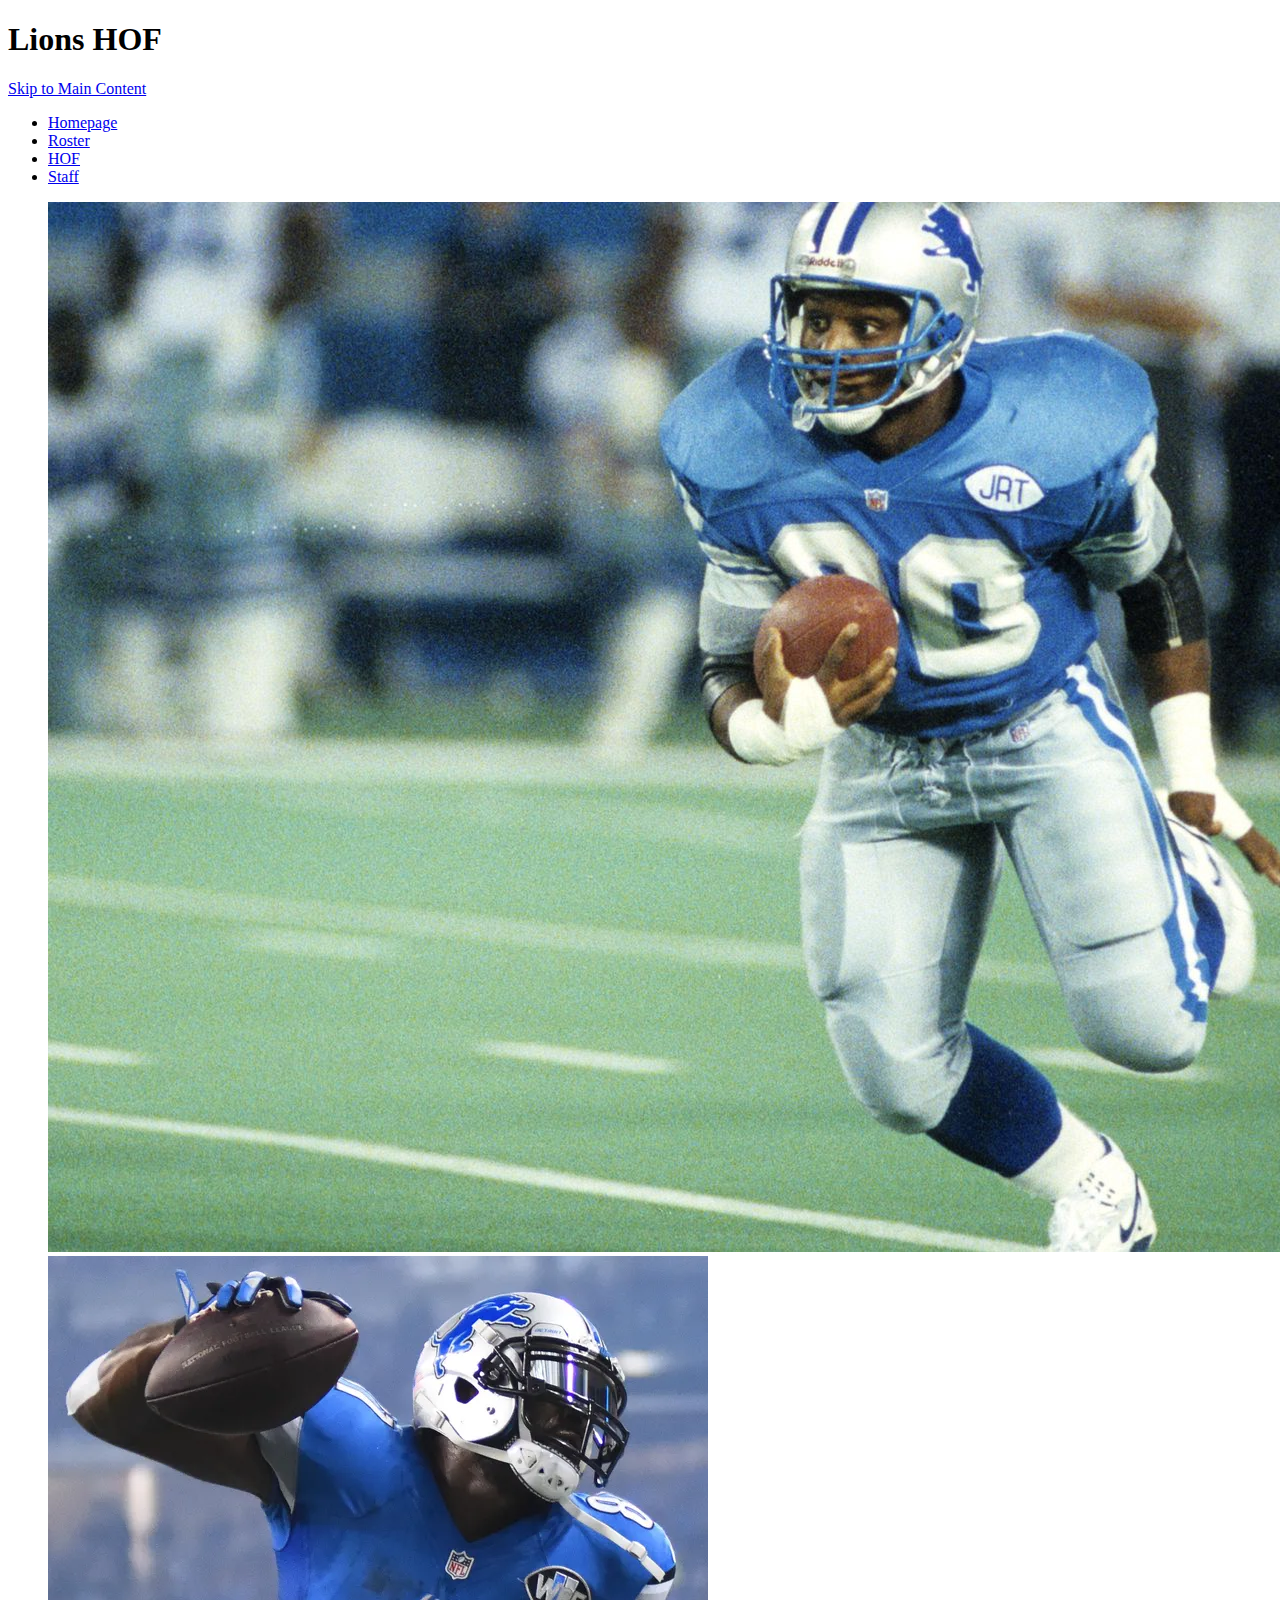
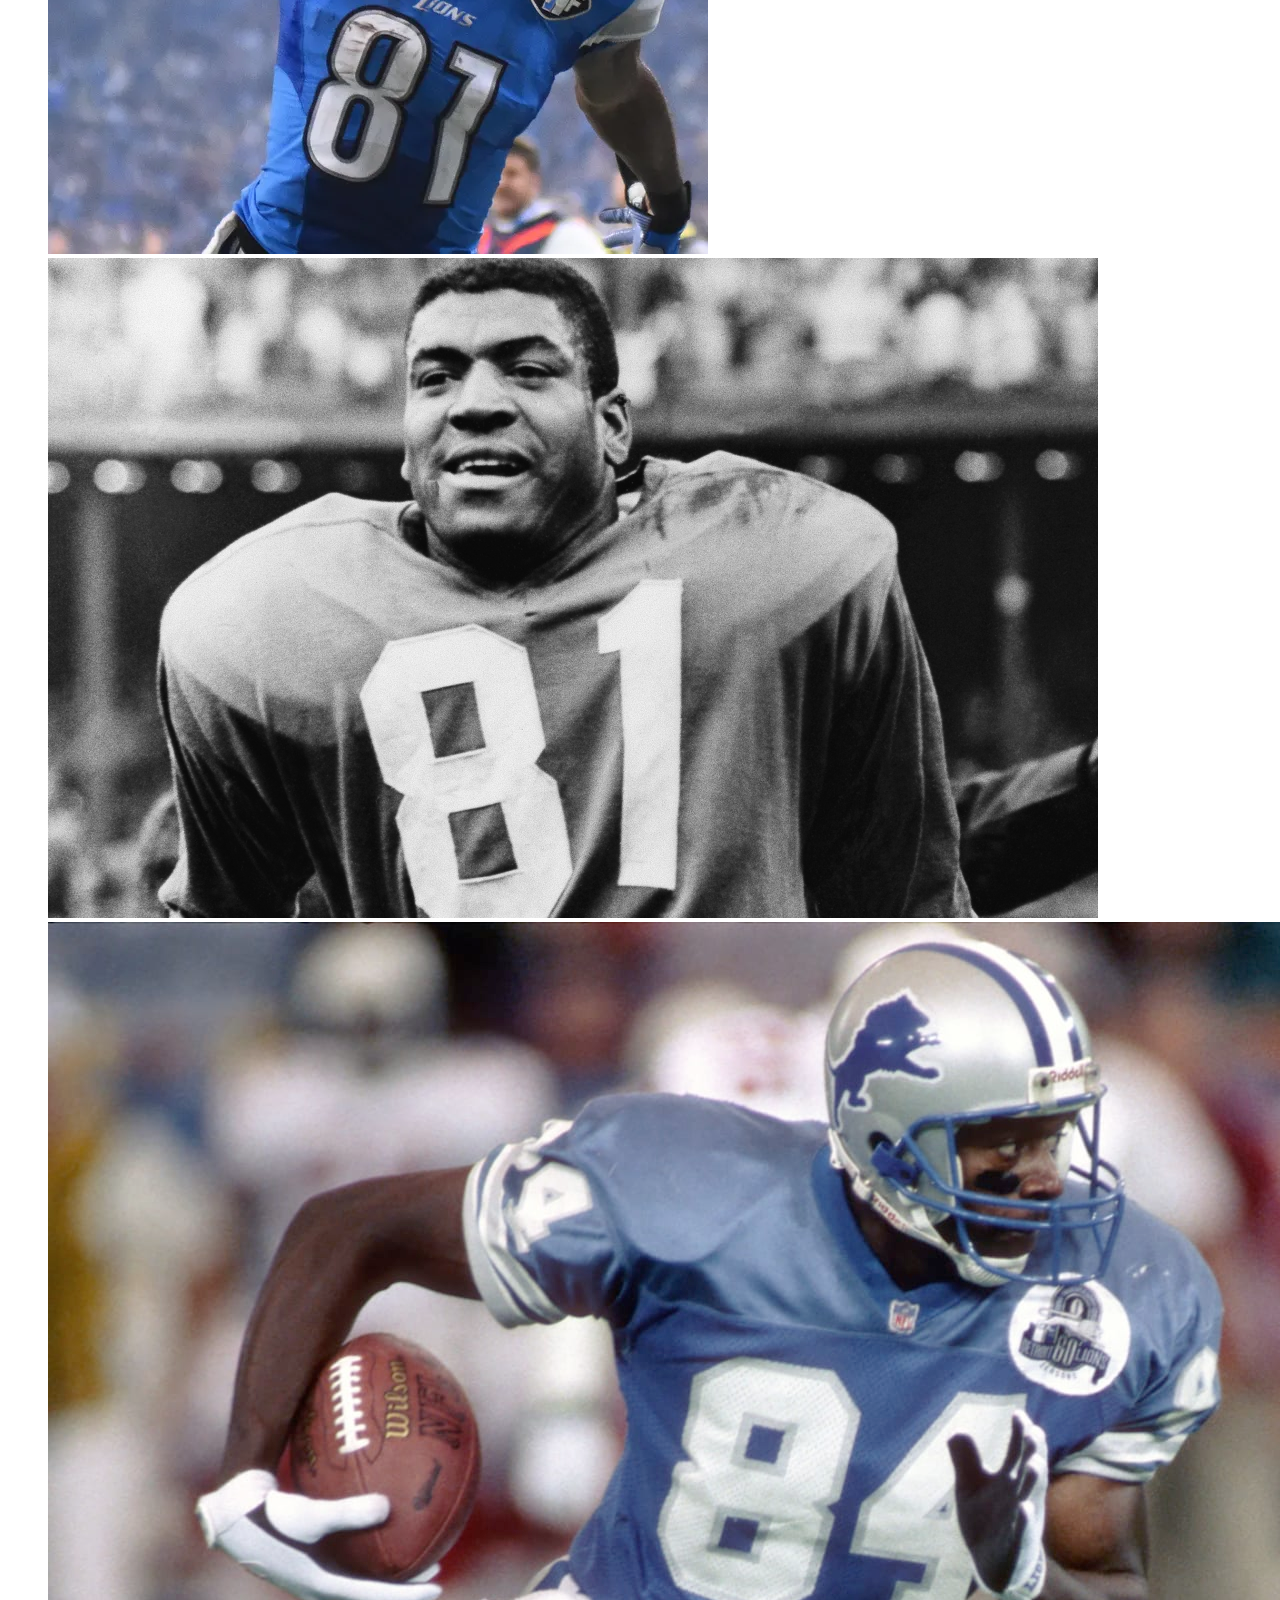
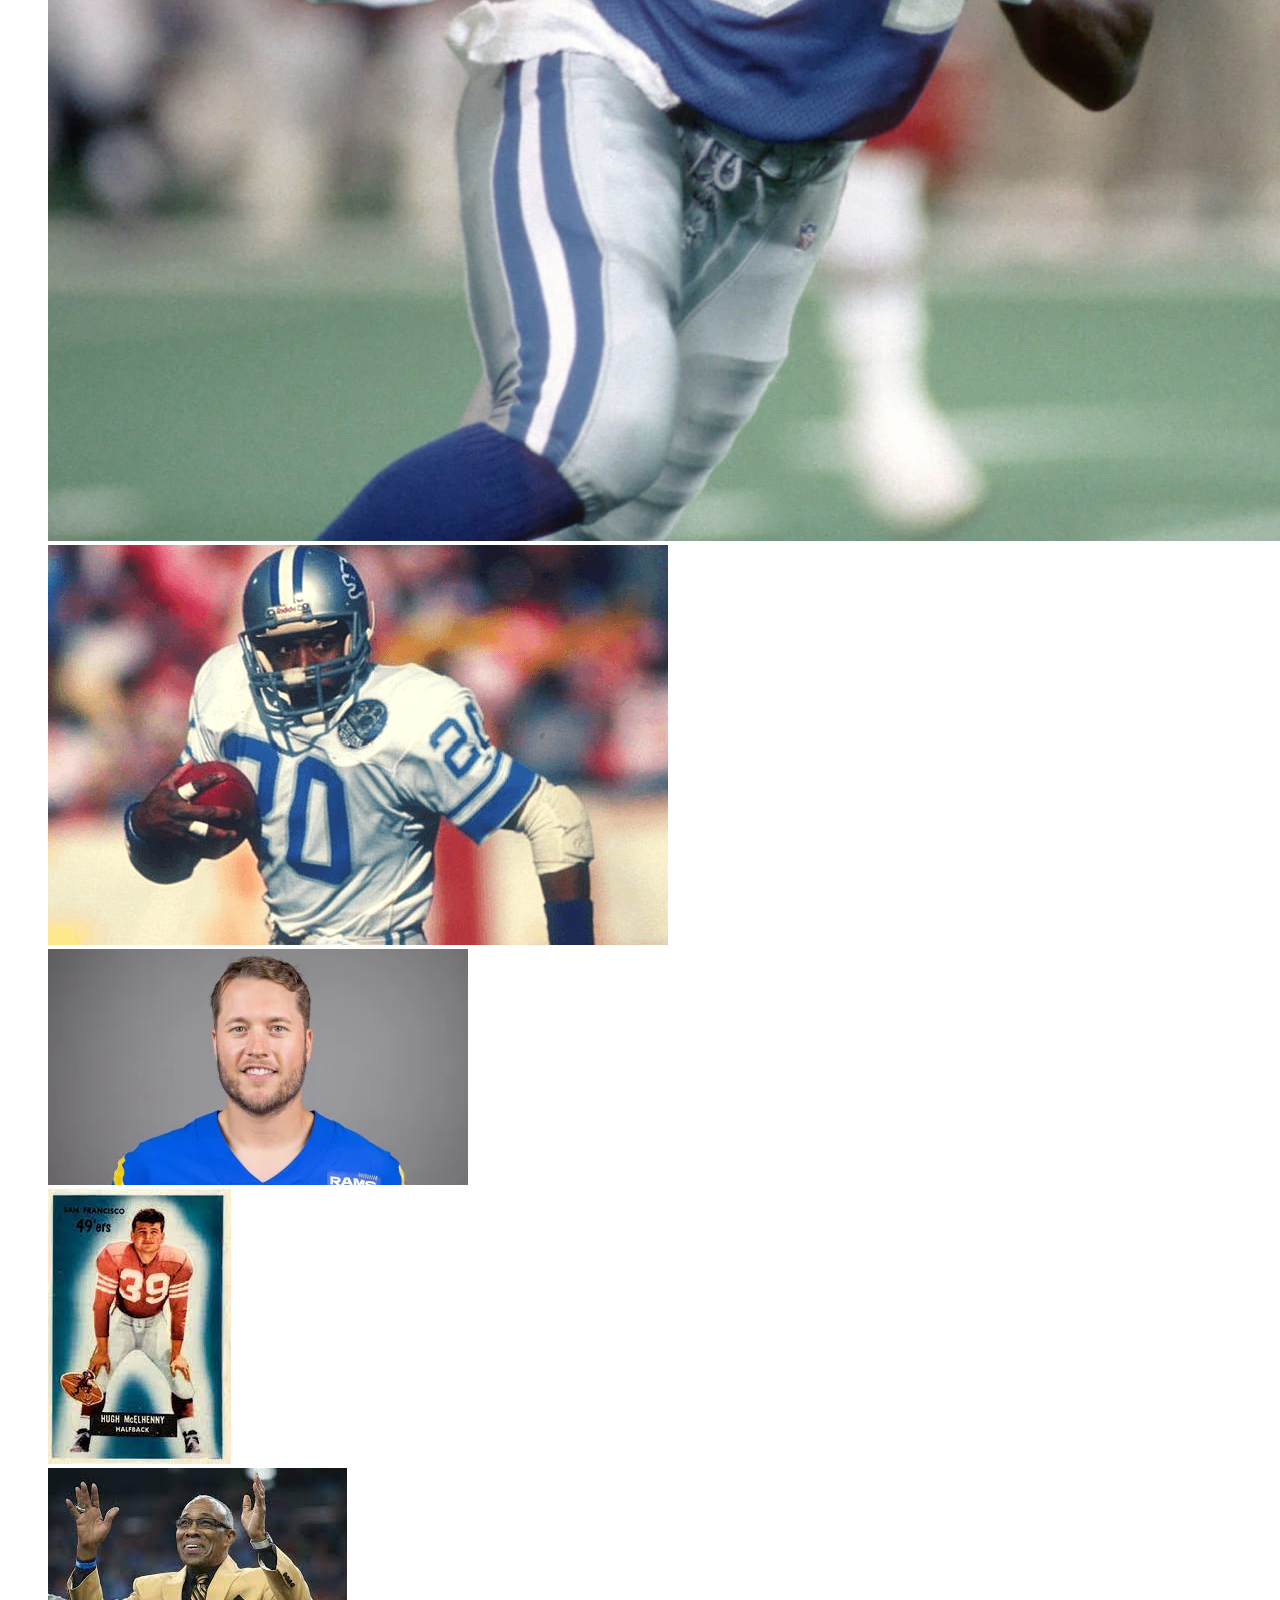
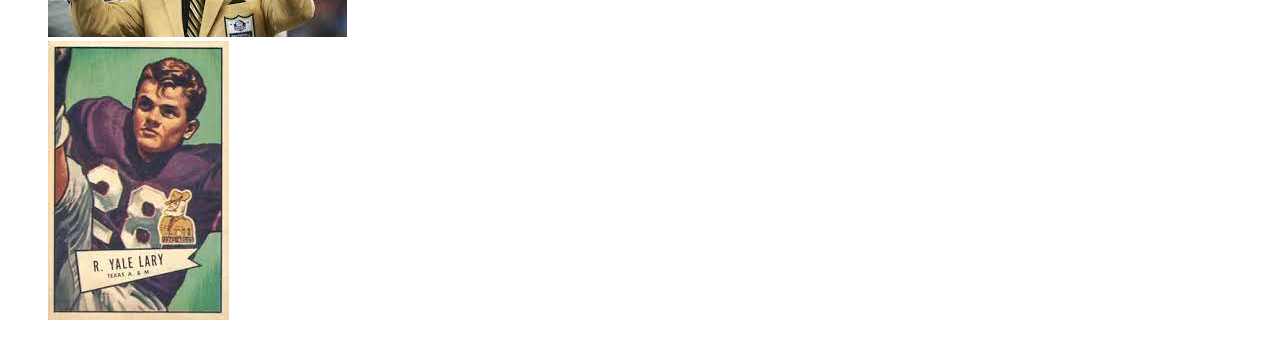
==== hof.html @ 1db63403 "Add files via upload" ====
<!DOCTYPE html>
<html lang="en">
<head>
    <meta charset="UTF-8">
    <meta http-equiv="X-UA-Compatible" content="IE=edge">
    <meta name="viewport" content="width=device-width, initial-scale=1.0">
    <title>Schedule</title>
</head>
<body>
    <h1>Lions HOF</h1>
    <a class = "skip" href="#skip">Skip to Main Content</a>
    <nav>
        <ul>
          <li><a href="index.html">Homepage</a></li>
          <li><a href="Roster.html">Roster</a></li>
          <li><a href="hof.html">HOF</a></li>
          <li><a href="Staff.html">Staff</a></li>
        </ul>
    </nav>

    <main class="about" id="skip">
    <ul>
     <img src="images/hof_barry-sanders.jpg" alt="Barry Sanders">
     <br>
     <img src="images/hof_calvin-johnson.webp" alt="Calvin Johnson">
     <br>
     <img src="images/hof_good-night-train.jpg" alt="Dick - Night Train - Lane">
     <br>
     <img src="images/hof_herman-moore.jpeg" alt="Herman Moore">
     <br>
     <img src="images/hof_billy-sims.png" alt="Billy Sims">
     <br>
     <img src="images/hof_matt-stafford.webp" alt="Matthew Stafford">
     <br>
     <img src="images/Hugh McElhenny.jpg" alt="Hugh McElhenny">
     <br>
     <img src="images/Lem Barney.jpg" alt="Lem Barney">
     <br>
     <img src="images/Yale Lary.jpg" alt="Yale Lary">
     <br>
    </ul>
  </main>
    <!-- <table class="2022">
      <thead>
        <tr>
          <th>Date</th>
          <th>Time</th>
          <th>Home Team</th>
          <th>Away Team</th>
        </tr>
      </thead>
      <tbody>
        <tr id="Game1">
          <td>Jan 15, 2023</td>
          <td>2:00 PM</td>
          <td>Team A</td>
          <td>Team B</td>
        </tr>
        <tr id="Game2">
          <td>Jan 22, 2023</td>
          <td>7:30 PM</td>
          <td>Team C</td>
          <td>Team A</td>
        </tr>
        <tr id="Game3">
          <td>Jan 29, 2023</td>
          <td>3:00 PM</td>
          <td>Team B</td>
          <td>Team C</td>
        </tr>
      </tbody>
    </table> -->
</body>
</html>
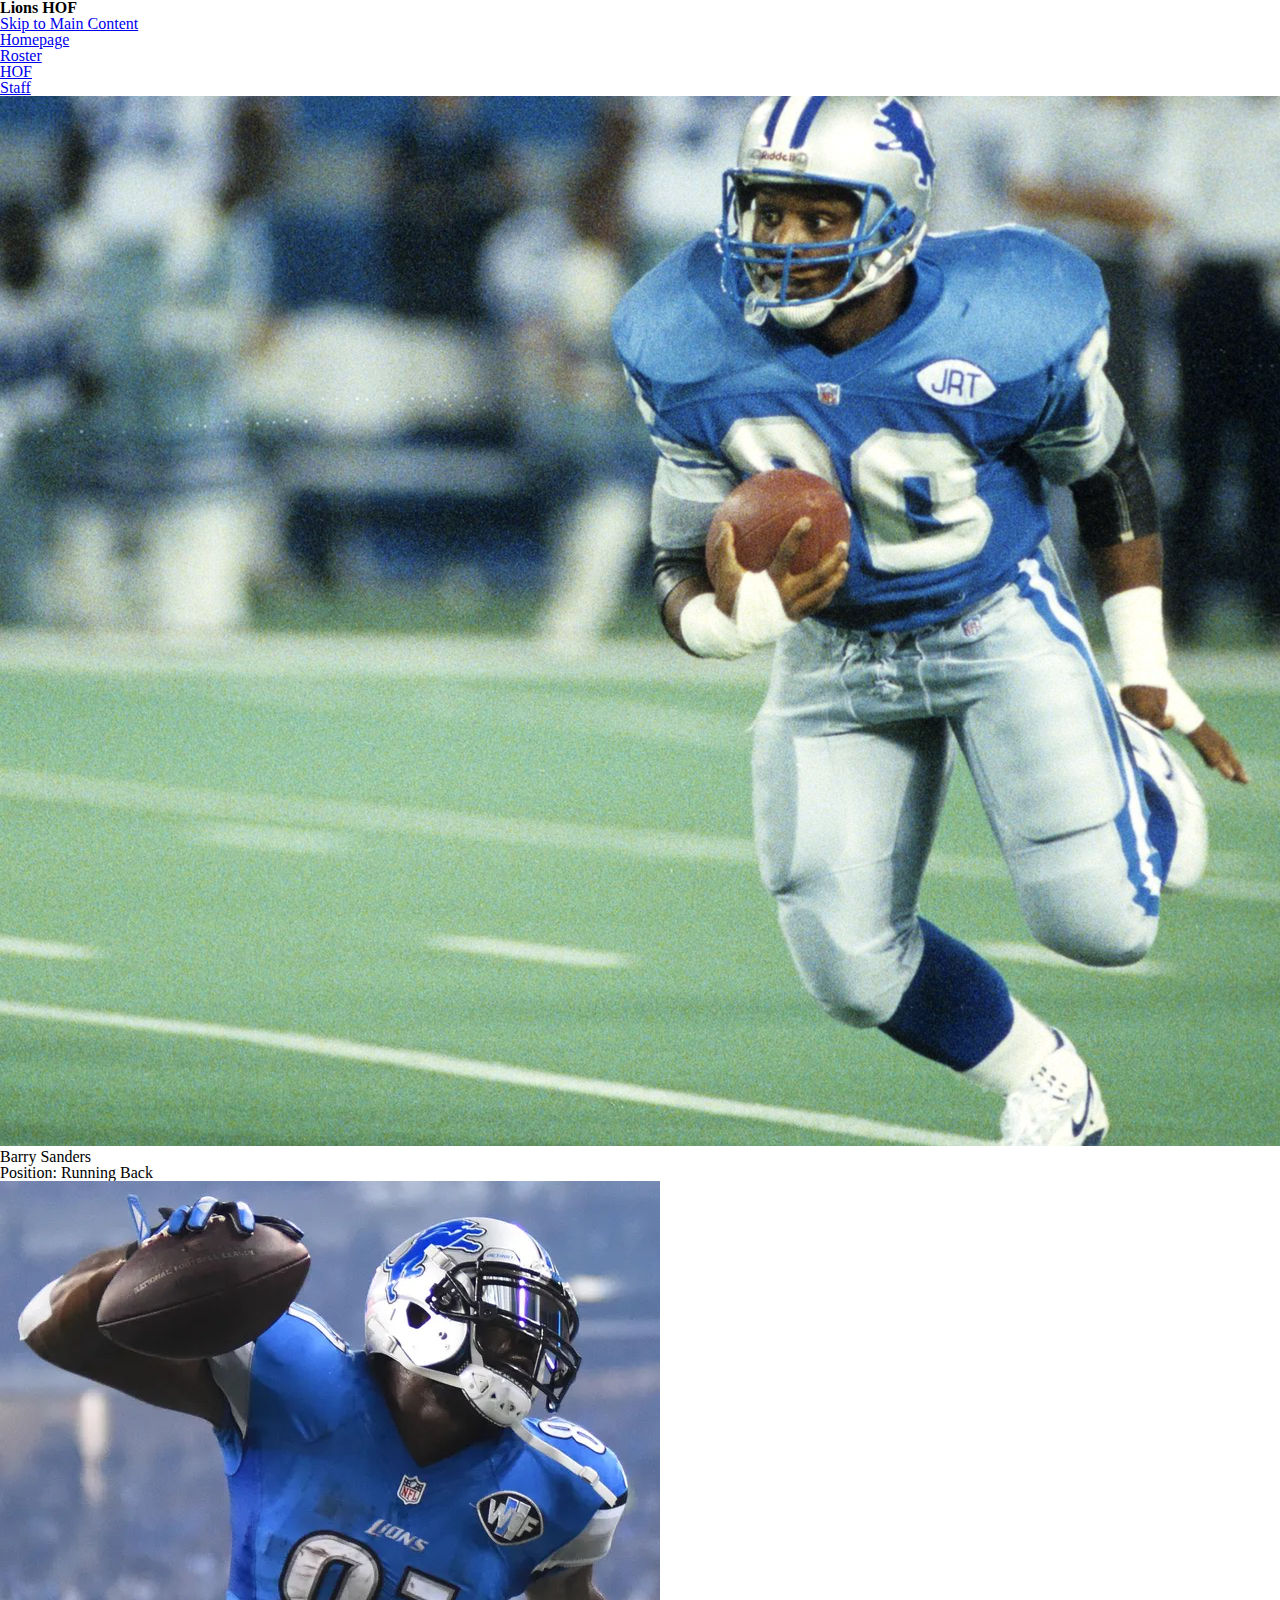
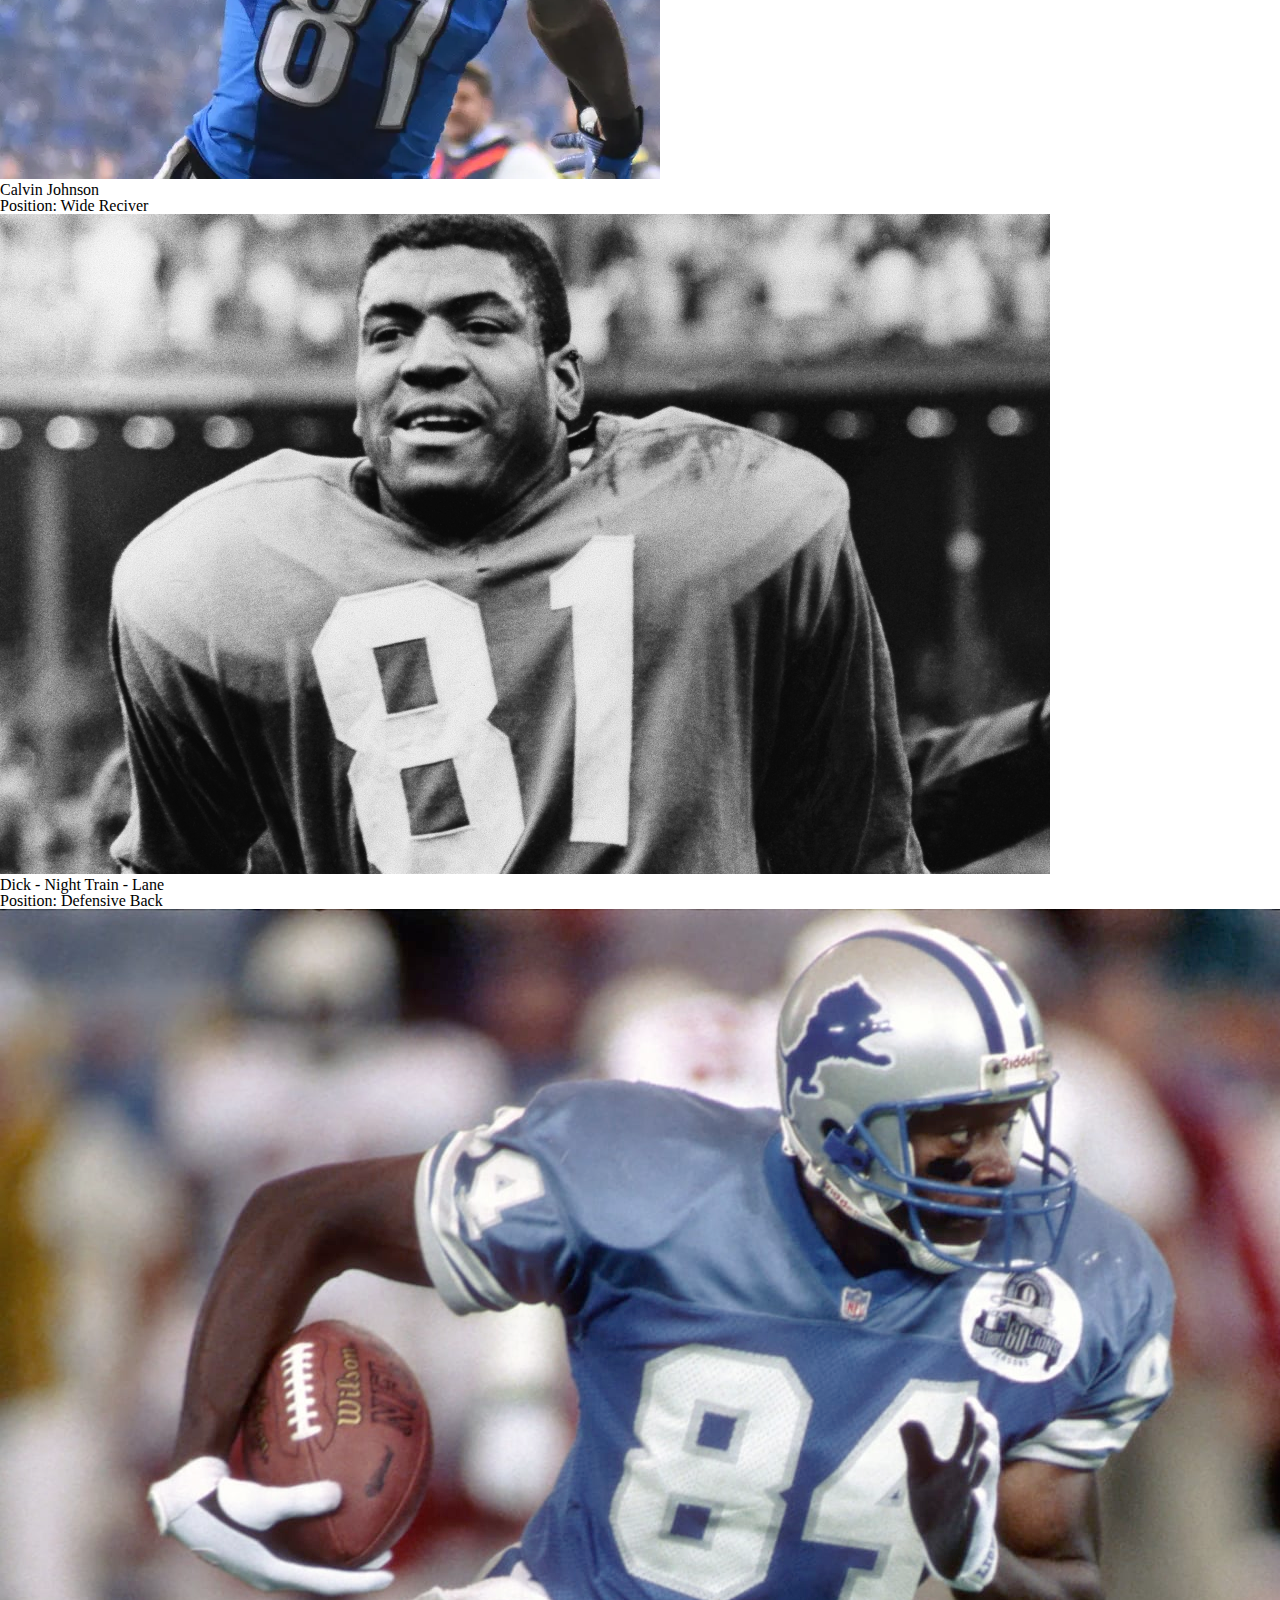
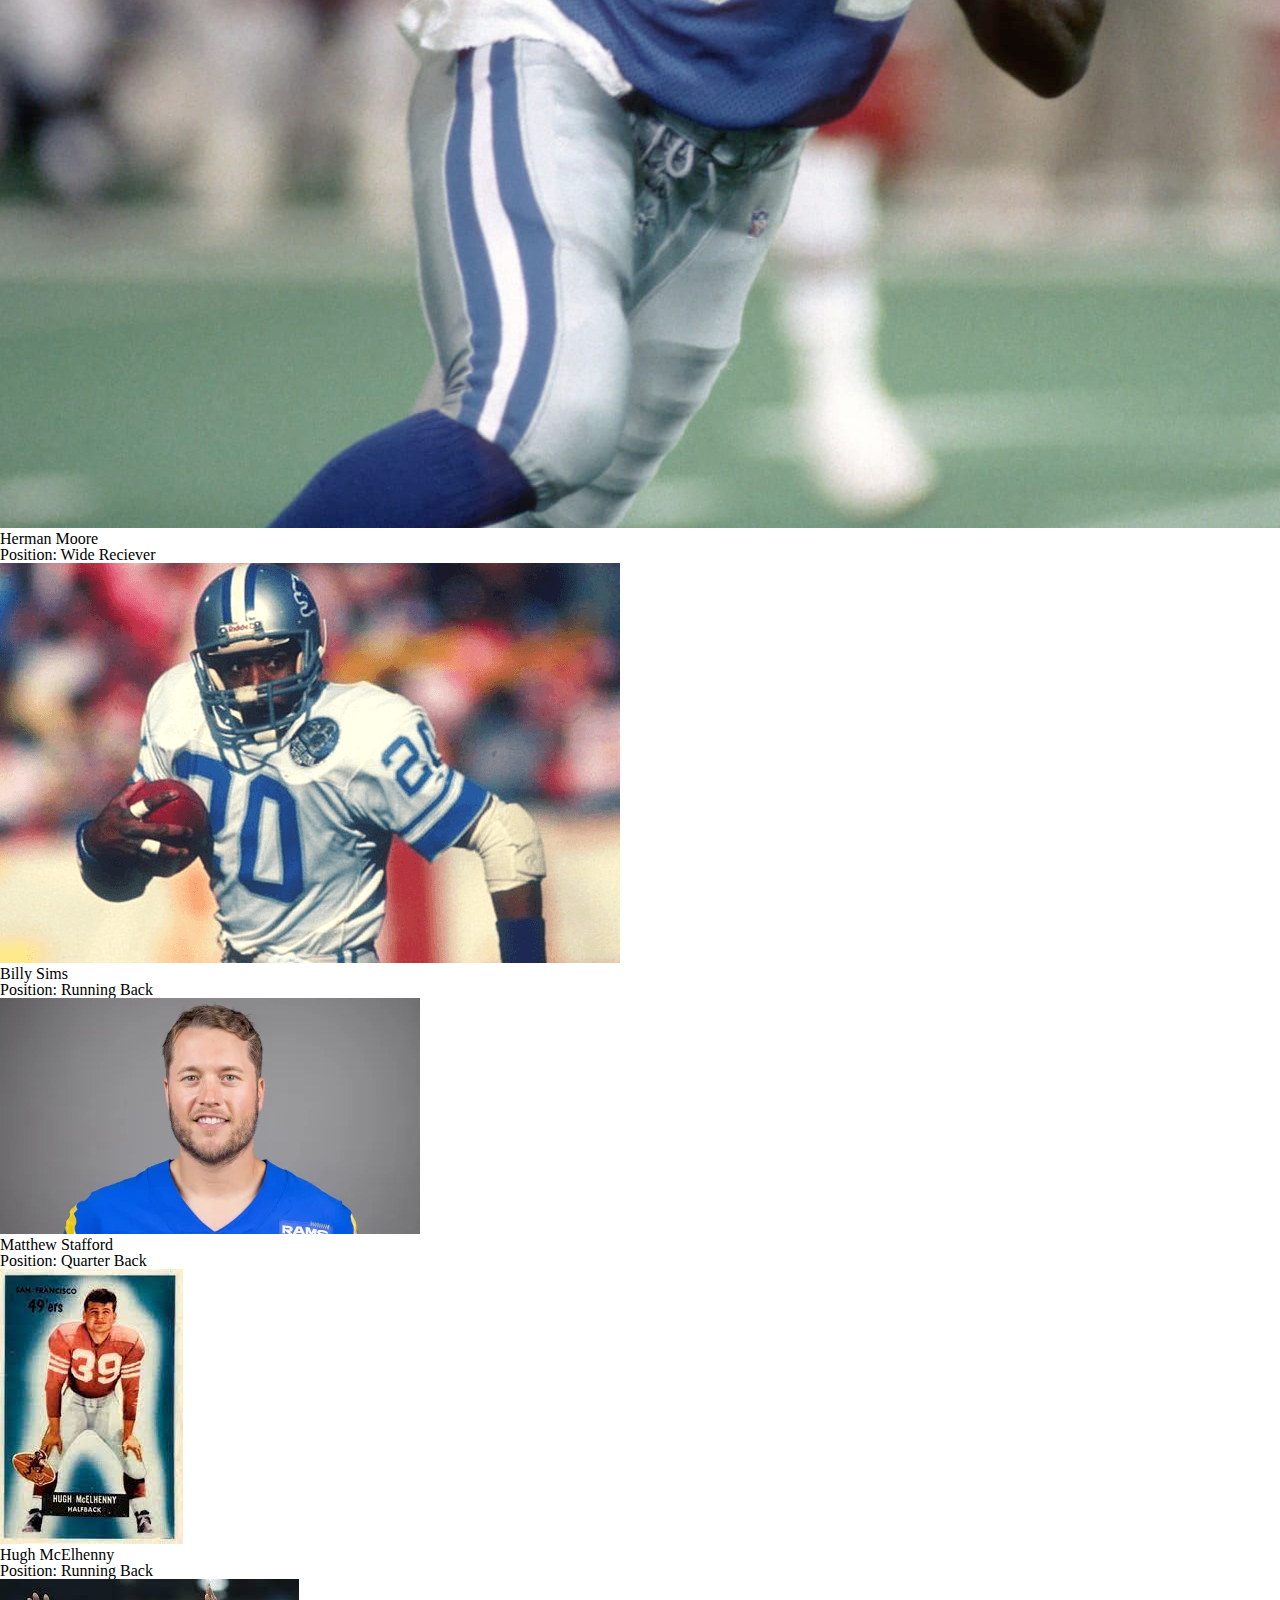
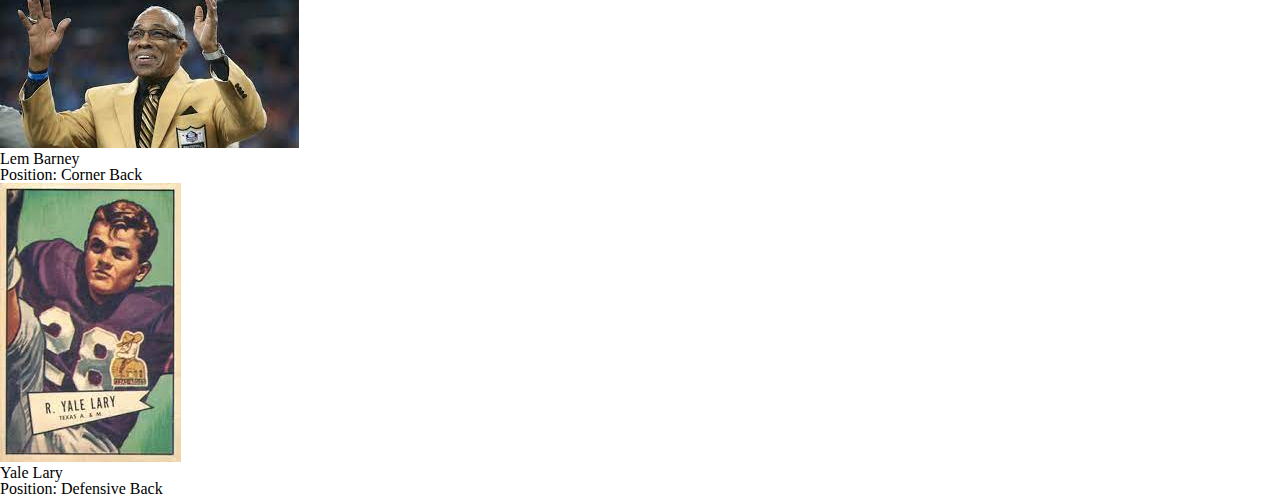
==== commit 517e1ae0: "Add files via upload" ====
--- a/hof.html
+++ b/hof.html
@@ -4,6 +4,8 @@
     <meta charset="UTF-8">
     <meta http-equiv="X-UA-Compatible" content="IE=edge">
     <meta name="viewport" content="width=device-width, initial-scale=1.0">
+    <link rel="stylesheet" type="text/css" href="css/html5reset.css">
+    <link rel="stylesheet" type="text/css" href="css/style_hof.css">
     <title>Schedule</title>
 </head>
 <body>
@@ -19,26 +21,68 @@
     </nav>
 
     <main class="about" id="skip">
-    <ul>
-     <img src="images/hof_barry-sanders.jpg" alt="Barry Sanders">
-     <br>
-     <img src="images/hof_calvin-johnson.webp" alt="Calvin Johnson">
-     <br>
-     <img src="images/hof_good-night-train.jpg" alt="Dick - Night Train - Lane">
-     <br>
-     <img src="images/hof_herman-moore.jpeg" alt="Herman Moore">
-     <br>
-     <img src="images/hof_billy-sims.png" alt="Billy Sims">
-     <br>
-     <img src="images/hof_matt-stafford.webp" alt="Matthew Stafford">
-     <br>
-     <img src="images/Hugh McElhenny.jpg" alt="Hugh McElhenny">
-     <br>
-     <img src="images/Lem Barney.jpg" alt="Lem Barney">
-     <br>
-     <img src="images/Yale Lary.jpg" alt="Yale Lary">
-     <br>
-    </ul>
+
+      <div class = "card" id="cropped">
+        <img src="images/hof_barry-sanders.jpg" alt="Barry Sanders">
+        <p>Barry Sanders</p>
+        <p>Position: Running Back</p>
+      </div>
+     
+      <div class = "card" id="cropped">
+        <img src="images/hof_calvin-johnson.webp" alt="Calvin Johnson">
+        <p>Calvin Johnson</p>
+        <p>Position: Wide Reciver</p>
+      </div>
+     
+
+      <div class = "card" id="cropped">
+        <img src="images/hof_good-night-train.jpg" alt="Dick - Night Train - Lane">
+        <p>Dick - Night Train - Lane</p>
+        <p>Position: Defensive Back</p>
+      </div>
+      
+
+      <div class = "card" id="cropped">
+        <img src="images/hof_herman-moore.jpeg" alt="Herman Moore">
+        <p>Herman Moore</p>
+        <p>Position: Wide Reciever</p>
+      </div>
+     
+
+      <div class = "card" id="cropped">
+        <img src="images/hof_billy-sims.png" alt="Billy Sims">
+        <p>Billy Sims</p>
+        <p>Position: Running Back</p>
+      </div>
+
+
+      <div class = "card" id="cropped">
+        <img src="images/hof_matt-stafford.webp" alt="Matthew Stafford">
+        <p>Matthew Stafford</p>
+        <p>Position: Quarter Back</p>
+      </div>
+     
+
+      <div class = "card" id="cropped">
+        <img src="images/Hugh McElhenny.jpg" alt="Hugh McElhenny">
+        <p>Hugh McElhenny</p>
+        <p>Position: Running Back</p>
+      </div>
+     
+
+      <div class = "card" id="cropped">
+        <img src="images/Lem Barney.jpg" alt="Lem Barney">
+        <p>Lem Barney</p>
+        <p>Position: Corner Back</p>
+      </div>
+     
+
+      <div class = "card" id="cropped">
+        <img src="images/Yale Lary.jpg" alt="Yale Lary">
+        <p>Yale Lary</p>
+        <p>Position: Defensive Back</p>
+      </div>
+     
   </main>
     <!-- <table class="2022">
       <thead>
